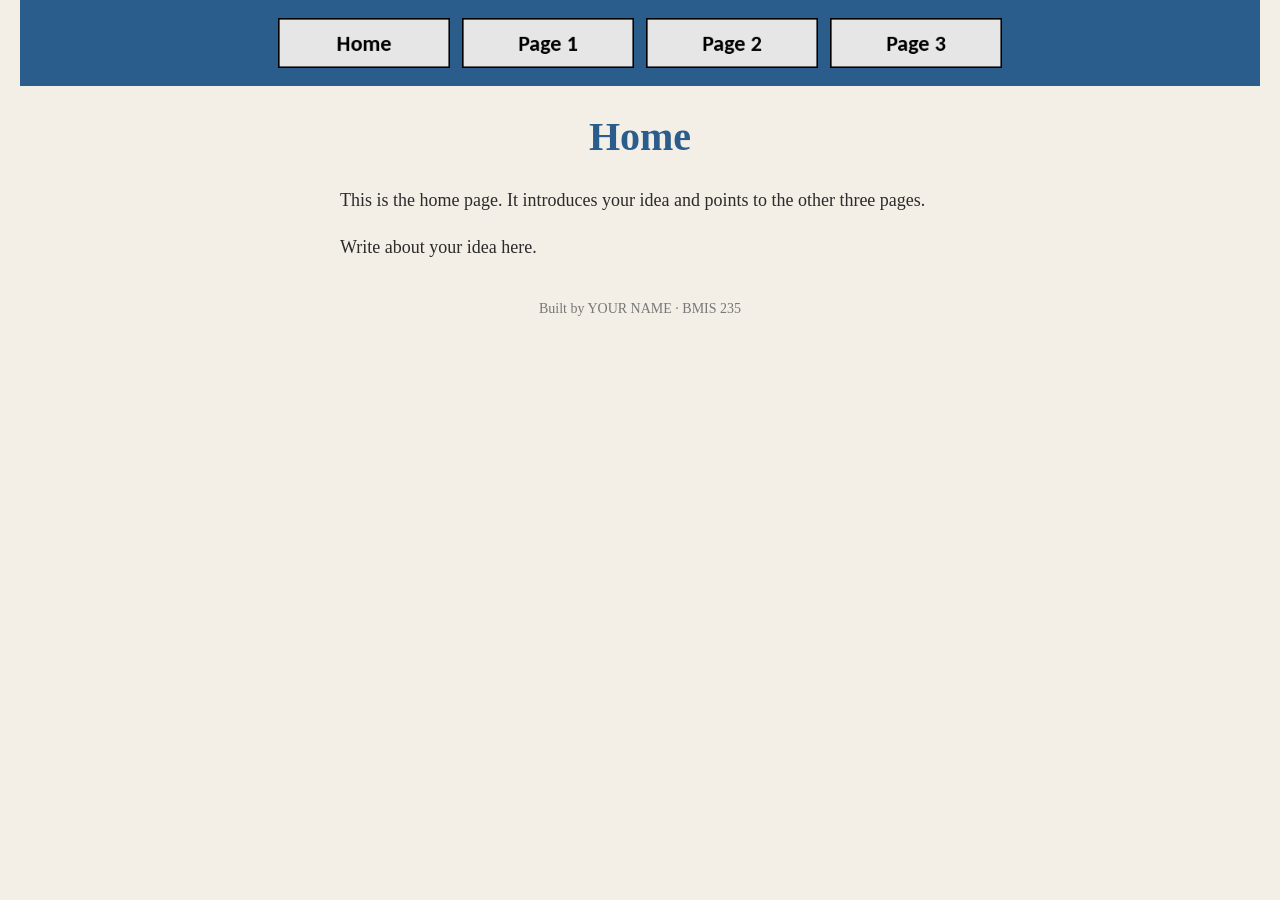
==== index.html @ 46276e11 "Initial commit" ====
<!DOCTYPE html>
<!--
  Author: YOUR NAME
  GU username: YOUR-GU-USERNAME
  Course: BMIS 235 - HTML-3
-->
<html lang="en">
<head>
<meta charset="utf-8">
<meta name="author" content="YOUR NAME">
<title>Home</title>

<!-- this one line connects the page to the stylesheet -->
<link rel="stylesheet" href="styles.css">
</head>
<body>

<!-- ===== MENU ============================================================
     The menu is four links. Each link wraps an image instead of words.
     Build it once on this page, check that every link works,
     then copy the whole <nav> block and paste it over the menu on the
     other three pages, so every page has the exact same menu.
     ===================================================================== -->
<nav>
    <a href="index.html"><img src="img/home.png" alt="Home"></a>
    <a href="page1.html"><img src="img/page1.png" alt="Page 1"></a>
    <a href="page2.html"><img src="img/page2.png" alt="Page 2"></a>
    <a href="page3.html"><img src="img/page3.png" alt="Page 3"></a>
</nav>

<h1>Home</h1>
<p>This is the home page. It introduces your idea and points to the other three pages.</p>
<p>Write about your idea here.</p>

<!-- ===== SHOWCASE ======================================================
     This box is empty on purpose. In Part 7 you paste an interactive
     graphic BETWEEN the opening <div> and the closing </div> below.
     ===================================================================== -->
<div class="showcase"></div>

<!-- Footer: fill in your name -->
<footer>Built by YOUR NAME &middot; BMIS 235</footer>

</body>
</html>
---- styles.css ----
/* =====================================================================
   styles.css  ·  YOUR BRAND
   ---------------------------------------------------------------------
   This one file is your brand guide. Every page that links to it gets
   the same font, the same colors and the same spacing.
   Change a color here once, and every page changes.

   Use the same font and colors you picked for your Excel menu images,
   so the menu and the pages look like one brand.
   ===================================================================== */

body {
    font-family: Georgia, "Times New Roman", serif;
    background-color: #f4efe6;
    color: #2b2b2b;
    margin: 0;
    padding: 0 20px 40px 20px;
}

/* the menu at the top of every page */
nav {
    background-color: #2b5d8c;
    padding: 14px;
    text-align: center;
}

/* every image inside the menu is forced to the same height.
   If your images still look different sizes, their WIDTHS are
   different: go back to Excel and make every cell the same size. */
nav img {
    height: 50px;
    margin: 4px;
    vertical-align: middle;
}

/* no underline or border around the image links */
nav a {
    text-decoration: none;
}

h1 {
    color: #2b5d8c;
    text-align: center;
    font-size: 40px;
}

p {
    max-width: 600px;
    margin: 20px auto;
    font-size: 18px;
    line-height: 1.5;
}

footer {
    text-align: center;
    font-size: 14px;
    color: #777777;
    margin-top: 40px;
}
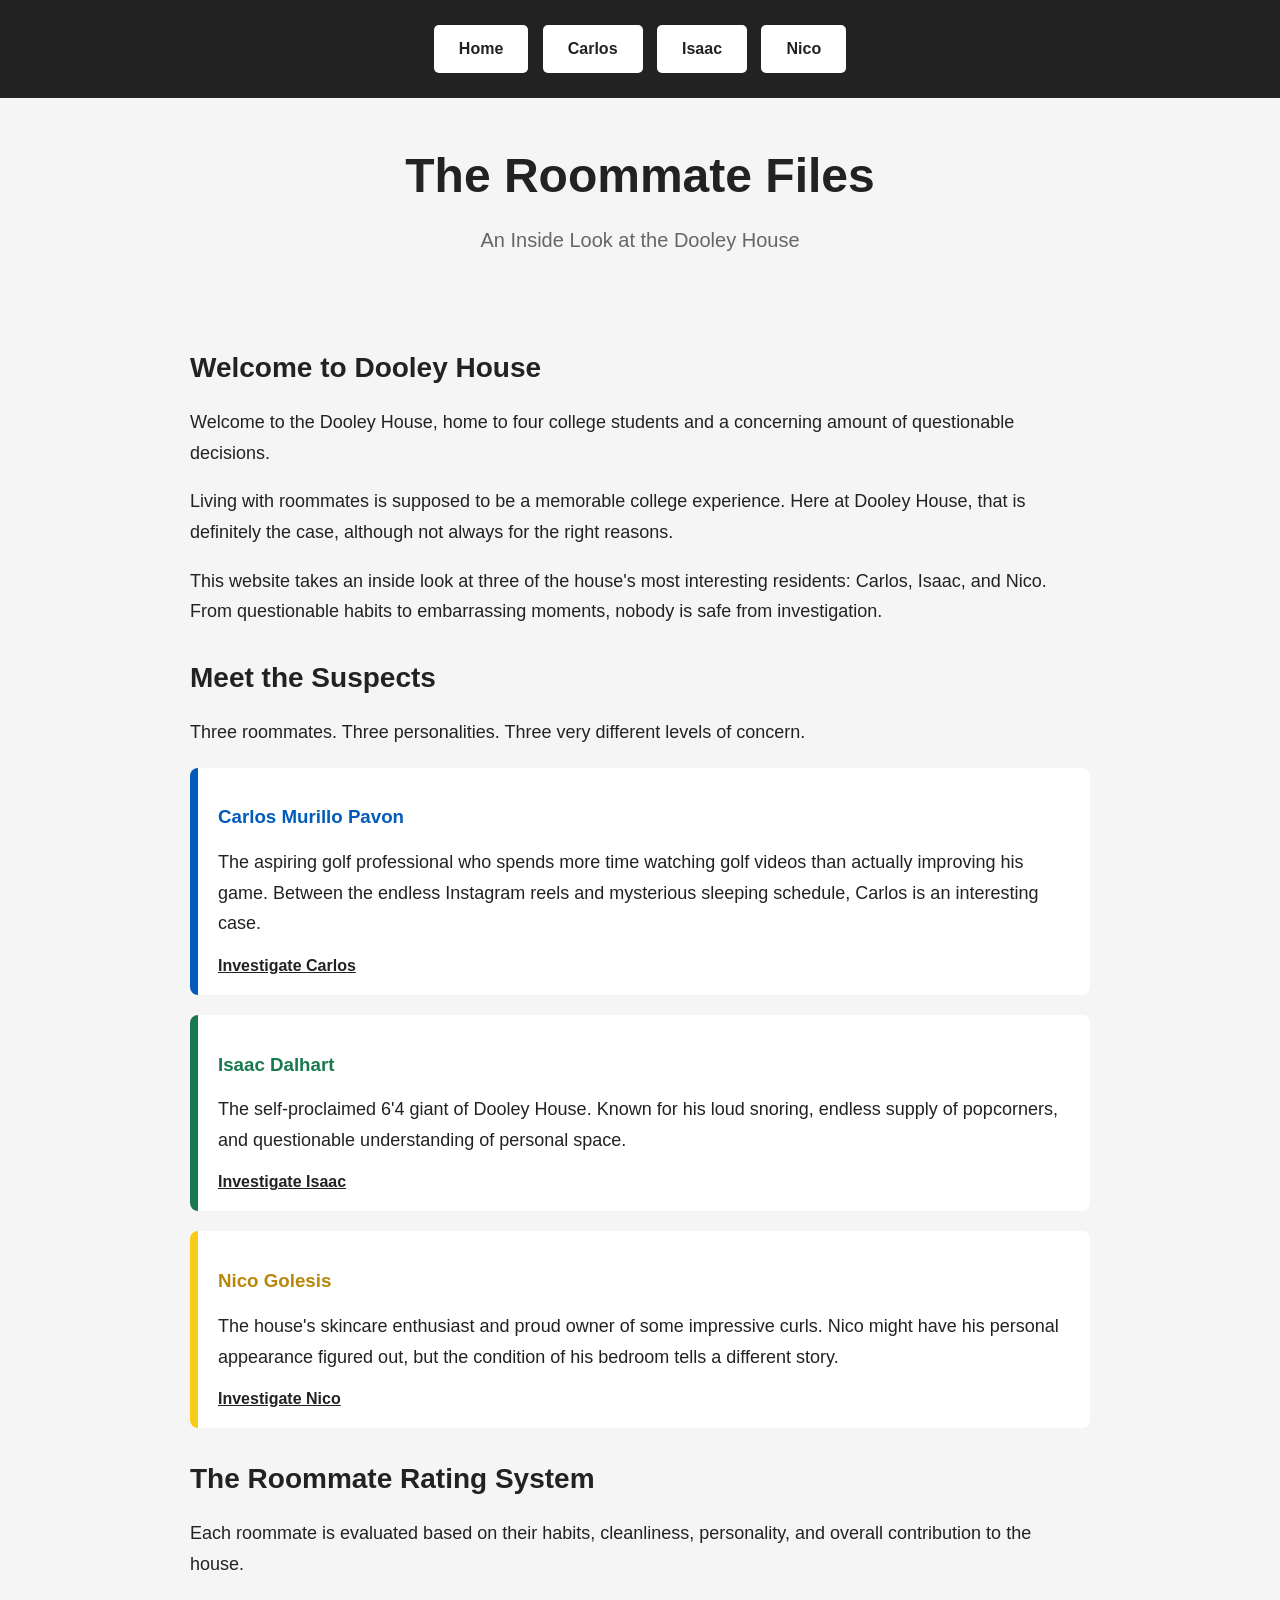
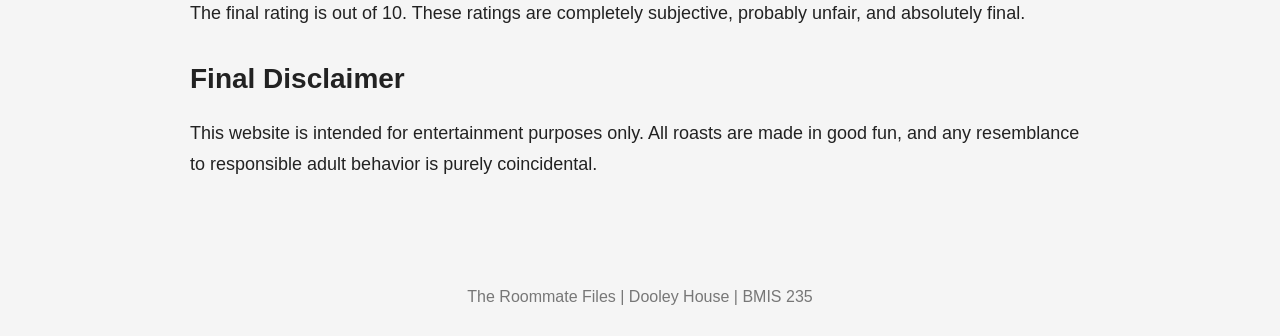
==== commit 13d2e494: "Revise index.html for Roommate Files layout and style Updated the HTML structure and styling for the" ====
--- a/index.html
+++ b/index.html
@@ -1,45 +1,247 @@
 <!DOCTYPE html>
-<!--
-  Author: YOUR NAME
-  GU username: YOUR-GU-USERNAME
-  Course: BMIS 235 - HTML-3
--->
 <html lang="en">
+
 <head>
-<meta charset="utf-8">
-<meta name="author" content="YOUR NAME">
-<title>Home</title>
-
-<!-- this one line connects the page to the stylesheet -->
-<link rel="stylesheet" href="styles.css">
+    <meta charset="UTF-8">
+    <meta name="viewport" content="width=device-width, initial-scale=1.0">
+    <title>The Roommate Files - Dooley House</title>
+
+    <style>
+        body {
+            background-color: #F5F5F5;
+            color: #222222;
+            font-family: Arial, sans-serif;
+            margin: 0;
+            padding: 0;
+        }
+
+        nav {
+            background-color: #222222;
+            text-align: center;
+            padding: 20px;
+        }
+
+        nav a {
+            display: inline-block;
+            background-color: white;
+            color: #222222;
+            text-decoration: none;
+            font-weight: bold;
+            padding: 15px 25px;
+            margin: 5px;
+            border-radius: 5px;
+        }
+
+        nav a:hover {
+            background-color: #CCCCCC;
+        }
+
+        h1 {
+            text-align: center;
+            color: #222222;
+            font-size: 48px;
+            margin-top: 50px;
+            margin-bottom: 10px;
+        }
+
+        .subtitle {
+            text-align: center;
+            color: #666666;
+            font-size: 20px;
+        }
+
+        main {
+            max-width: 900px;
+            margin: 40px auto;
+            padding: 20px;
+        }
+
+        h2 {
+            color: #222222;
+            font-size: 28px;
+            margin-top: 35px;
+        }
+
+        p {
+            font-size: 18px;
+            line-height: 1.7;
+        }
+
+        .roommate {
+            background-color: white;
+            padding: 20px;
+            margin: 20px 0;
+            border-radius: 8px;
+            border-left: 8px solid;
+        }
+
+        .carlos {
+            border-color: #005BBB;
+        }
+
+        .isaac {
+            border-color: #18794E;
+        }
+
+        .nico {
+            border-color: #FACC15;
+        }
+
+        .carlos h3 {
+            color: #005BBB;
+        }
+
+        .isaac h3 {
+            color: #18794E;
+        }
+
+        .nico h3 {
+            color: #B8860B;
+        }
+
+        .roommate a {
+            color: #222222;
+            font-weight: bold;
+        }
+
+        .roommate a:hover {
+            text-decoration: none;
+        }
+
+        footer {
+            text-align: center;
+            color: #777777;
+            padding: 30px;
+            margin-top: 40px;
+        }
+    </style>
 </head>
+
 <body>
 
-<!-- ===== MENU ============================================================
-     The menu is four links. Each link wraps an image instead of words.
-     Build it once on this page, check that every link works,
-     then copy the whole <nav> block and paste it over the menu on the
-     other three pages, so every page has the exact same menu.
-     ===================================================================== -->
-<nav>
-    <a href="index.html"><img src="img/home.png" alt="Home"></a>
-    <a href="page1.html"><img src="img/page1.png" alt="Page 1"></a>
-    <a href="page2.html"><img src="img/page2.png" alt="Page 2"></a>
-    <a href="page3.html"><img src="img/page3.png" alt="Page 3"></a>
-</nav>
-
-<h1>Home</h1>
-<p>This is the home page. It introduces your idea and points to the other three pages.</p>
-<p>Write about your idea here.</p>
-
-<!-- ===== SHOWCASE ======================================================
-     This box is empty on purpose. In Part 7 you paste an interactive
-     graphic BETWEEN the opening <div> and the closing </div> below.
-     ===================================================================== -->
-<div class="showcase"></div>
-
-<!-- Footer: fill in your name -->
-<footer>Built by YOUR NAME &middot; BMIS 235</footer>
+    <nav>
+        <a href="index.html">Home</a>
+        <a href="carlos.html">Carlos</a>
+        <a href="isaac.html">Isaac</a>
+        <a href="nico.html">Nico</a>
+    </nav>
+
+    <h1>The Roommate Files</h1>
+
+    <p class="subtitle">
+        An Inside Look at the Dooley House
+    </p>
+
+    <main>
+
+        <h2>Welcome to Dooley House</h2>
+
+        <p>
+            Welcome to the Dooley House, home to four
+            college students and a concerning amount
+            of questionable decisions.
+        </p>
+
+        <p>
+            Living with roommates is supposed to be
+            a memorable college experience. Here at
+            Dooley House, that is definitely the case,
+            although not always for the right reasons.
+        </p>
+
+        <p>
+            This website takes an inside look at three
+            of the house's most interesting residents:
+            Carlos, Isaac, and Nico.
+            From questionable habits to embarrassing
+            moments, nobody is safe from investigation.
+        </p>
+
+        <h2>Meet the Suspects</h2>
+
+        <p>
+            Three roommates. Three personalities.
+            Three very different levels of concern.
+        </p>
+
+        <div class="roommate carlos">
+            <h3>Carlos Murillo Pavon</h3>
+
+            <p>
+                The aspiring golf professional who
+                spends more time watching golf videos
+                than actually improving his game.
+                Between the endless Instagram reels
+                and mysterious sleeping schedule,
+                Carlos is an interesting case.
+            </p>
+
+            <a href="carlos.html">
+                Investigate Carlos
+            </a>
+        </div>
+
+        <div class="roommate isaac">
+            <h3>Isaac Dalhart</h3>
+
+            <p>
+                The self-proclaimed 6'4 giant of
+                Dooley House. Known for his loud
+                snoring, endless supply of popcorners,
+                and questionable understanding of
+                personal space.
+            </p>
+
+            <a href="isaac.html">
+                Investigate Isaac
+            </a>
+        </div>
+
+        <div class="roommate nico">
+            <h3>Nico Golesis</h3>
+
+            <p>
+                The house's skincare enthusiast
+                and proud owner of some impressive
+                curls. Nico might have his personal
+                appearance figured out, but the
+                condition of his bedroom tells
+                a different story.
+            </p>
+
+            <a href="nico.html">
+                Investigate Nico
+            </a>
+        </div>
+
+        <h2>The Roommate Rating System</h2>
+
+        <p>
+            Each roommate is evaluated based on
+            their habits, cleanliness, personality,
+            and overall contribution to the house.
+        </p>
+
+        <p>
+            The final rating is out of 10.
+            These ratings are completely subjective,
+            probably unfair, and absolutely final.
+        </p>
+
+        <h2>Final Disclaimer</h2>
+
+        <p>
+            This website is intended for entertainment
+            purposes only. All roasts are made in good
+            fun, and any resemblance to responsible
+            adult behavior is purely coincidental.
+        </p>
+
+    </main>
+
+    <footer>
+        The Roommate Files | Dooley House | BMIS 235
+    </footer>
 
 </body>
 </html>
